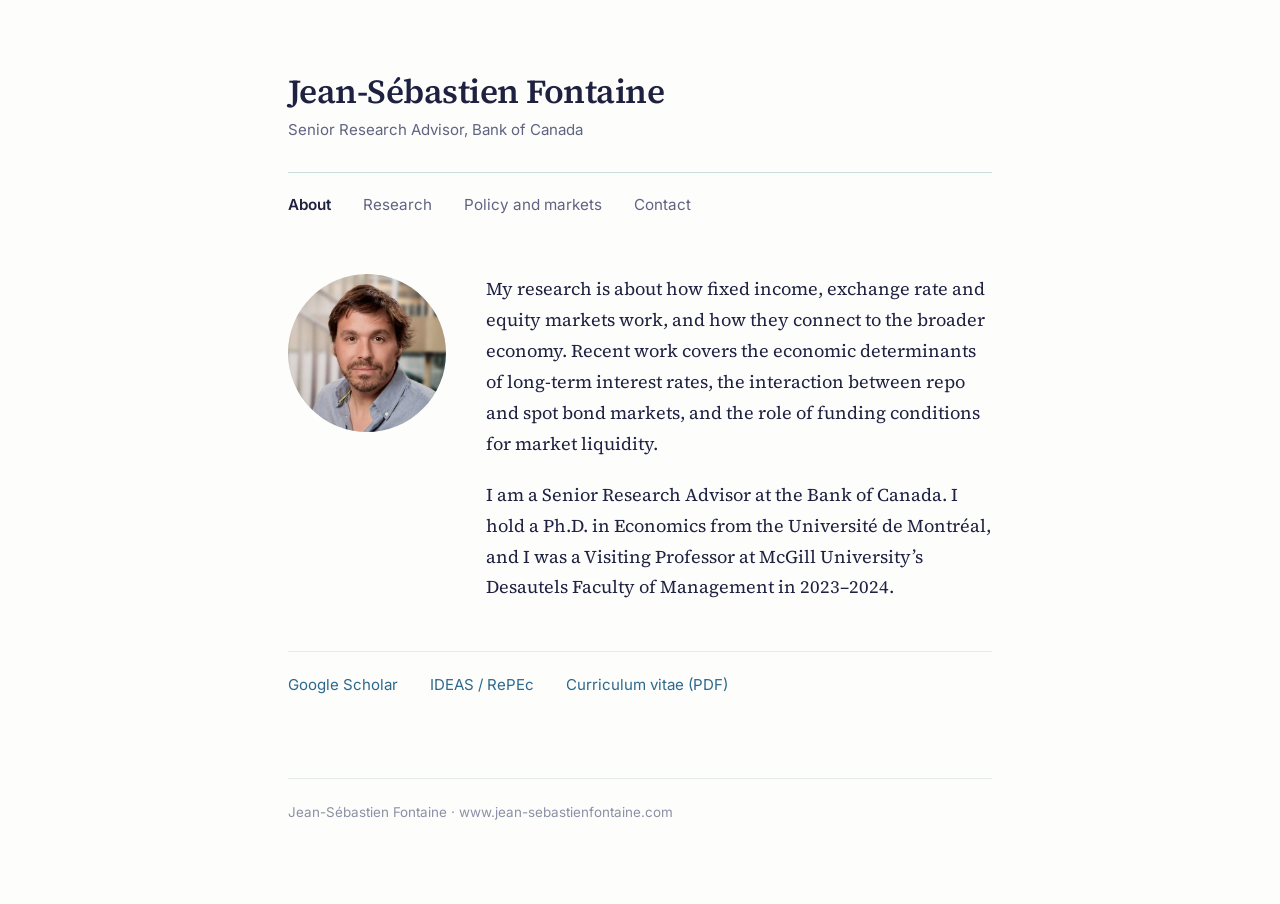
==== index.html @ 64ba5811 "The site as it stood on GoDaddy, 24 August 2026" ====
<!doctype html>
<html lang="en">
<head>
<meta charset="utf-8">
<meta name="viewport" content="width=device-width, initial-scale=1">
<title>Jean-Sébastien Fontaine</title>
<meta name="description" content="Jean-Sébastien Fontaine, Senior Research Advisor at the Bank of Canada. Research on fixed income, exchange rate and equity markets.">
<link rel="stylesheet" href="style.css">
</head>
<body>
<div class="wrap">

  <header class="site">
    <h1 class="site-name">Jean-Sébastien Fontaine</h1>
    <p class="site-role">Senior Research Advisor, Bank of Canada</p>
    <nav class="site">
      <a href="index.html" aria-current="page">About</a>
      <a href="research.html">Research</a>
      <a href="policy.html">Policy and markets</a>
      <a href="contact.html">Contact</a>
    </nav>
  </header>

  <main>
    <div class="intro">

      <!-- The portrait is a toggle: clicking it swaps in the second photo.
           No JavaScript — it's a hidden checkbox and two images, and CSS
           shows whichever one matches. To change the second picture, drop a
           new file into media/ and change the filename on the photo-b line. -->
      <input type="checkbox" id="photo-toggle" class="photo-toggle">
      <label for="photo-toggle" class="photo-swap">
        <img class="photo-a" src="media/photo.jpg" alt="Jean-Sébastien Fontaine">
        <img class="photo-b" src="media/ski.jpg" alt="Jean-Sébastien Fontaine ski touring, holding a pair of skis on a snowfield below a range of peaks">
        <span class="sr-only">Show a different photograph</span>
      </label>

      <div>
        <p>
          My research is about how fixed income, exchange rate and equity markets
          work, and how they connect to the broader economy. Recent work covers
          the economic determinants of long-term interest rates, the interaction
          between repo and spot bond markets, and the role of funding conditions
          for market liquidity.
        </p>
        <p>
          I am a Senior Research Advisor at the Bank of Canada. I hold a Ph.D. in
          Economics from the Université de Montréal, and I was a Visiting
          Professor at McGill University&rsquo;s Desautels Faculty of Management
          in 2023&ndash;2024.
        </p>
      </div>
    </div>

    <ul class="links">
      <li><a href="https://scholar.google.com/citations?hl=en&amp;user=QUsSSYYAAAAJ" rel="noopener">Google Scholar</a></li>
      <li><a href="https://ideas.repec.org/f/pfo255.html" rel="noopener">IDEAS / RePEc</a></li>
      <li><a href="papers/CV.pdf" target="_blank" rel="noopener">Curriculum vitae (PDF)</a></li>
    </ul>
  </main>

  <footer class="site">
    Jean-Sébastien Fontaine &middot; www.jean-sebastienfontaine.com
  </footer>

</div>
</body>
</html>
---- style.css ----
/* ------------------------------------------------------------------
   jean-sebastienfontaine.com
   One stylesheet for the whole site. No frameworks, no dependencies.
   Fonts are served from your own server (see /fonts), so this page
   makes no requests to anyone else.
   ------------------------------------------------------------------ */

/* ---------- fonts ---------- */

/* Source Serif 4 — body text, headings, paper titles. Variable weight. */
@font-face {
  font-family: 'Source Serif 4';
  font-style: normal;
  font-weight: 200 900;
  font-display: swap;
  src: url('fonts/source-serif-4.woff2') format('woff2');
  unicode-range: U+0000-00FF, U+0131, U+0152-0153, U+02BB-02BC, U+02C6,
                 U+02DA, U+02DC, U+2000-206F, U+2074, U+20AC, U+2122,
                 U+2191, U+2193, U+2212, U+2215, U+FEFF, U+FFFD;
}
@font-face {
  font-family: 'Source Serif 4';
  font-style: normal;
  font-weight: 200 900;
  font-display: swap;
  src: url('fonts/source-serif-4-ext.woff2') format('woff2');
  unicode-range: U+0100-024F, U+0259, U+1E00-1EFF, U+2020, U+20A0-20AB,
                 U+20AD-20CF, U+2113, U+2C60-2C7F, U+A720-A7FF;
}
@font-face {
  font-family: 'Source Serif 4';
  font-style: italic;
  font-weight: 200 900;
  font-display: swap;
  src: url('fonts/source-serif-4-italic.woff2') format('woff2');
}

/* Inter — navigation, labels, citation metadata. */
@font-face {
  font-family: 'Inter';
  font-style: normal;
  font-weight: 400;
  font-display: swap;
  src: url('fonts/inter-400.woff2') format('woff2');
  unicode-range: U+0000-00FF, U+0131, U+0152-0153, U+02BB-02BC, U+02C6,
                 U+02DA, U+02DC, U+2000-206F, U+2074, U+20AC, U+2122,
                 U+2191, U+2193, U+2212, U+2215, U+FEFF, U+FFFD;
}
@font-face {
  font-family: 'Inter';
  font-style: normal;
  font-weight: 600;
  font-display: swap;
  src: url('fonts/inter-600.woff2') format('woff2');
  unicode-range: U+0000-00FF, U+0131, U+0152-0153, U+02BB-02BC, U+02C6,
                 U+02DA, U+02DC, U+2000-206F, U+2074, U+20AC, U+2122,
                 U+2191, U+2193, U+2212, U+2215, U+FEFF, U+FFFD;
}
@font-face {
  font-family: 'Inter'; font-style: normal; font-weight: 400;
  font-display: swap;
  src: url('fonts/inter-ext-400.woff2') format('woff2');
  unicode-range: U+0100-024F, U+0259, U+1E00-1EFF, U+2020, U+20A0-20AB,
                 U+20AD-20CF, U+2113, U+2C60-2C7F, U+A720-A7FF;
}
@font-face {
  font-family: 'Inter'; font-style: normal; font-weight: 600;
  font-display: swap;
  src: url('fonts/inter-ext-600.woff2') format('woff2');
  unicode-range: U+0100-024F, U+0259, U+1E00-1EFF, U+2020, U+20A0-20AB,
                 U+20AD-20CF, U+2113, U+2C60-2C7F, U+A720-A7FF;
}

/* ---------- design tokens ---------- */

:root {
  --ink:       #1e2140;   /* main text                                */
  --ink-soft:  #5f6480;   /* authors, journals, dates                 */
  --ink-faint: #8b90a6;   /* footer                                   */
  --accent:    #2c698d;   /* links — your original blue               */
  --rule:      #e6ebeb;   /* hairlines                                */
  --rule-firm: #cbdcdc;   /* section rules, slightly teal             */
  --page:      #fdfdfc;   /* a hair off pure white, easier on the eye */

  --serif: 'Source Serif 4', Georgia, 'Times New Roman', serif;
  --sans:  'Inter', -apple-system, BlinkMacSystemFont, 'Segoe UI',
           Roboto, 'Helvetica Neue', Arial, sans-serif;

  --measure: 44rem;
}

/* ---------- base ---------- */

*, *::before, *::after { box-sizing: border-box; }

html {
  -webkit-text-size-adjust: 100%;
  scroll-behavior: smooth;
}

body {
  margin: 0;
  padding: 0 2rem;
  background: var(--page);
  color: var(--ink);
  font-family: var(--serif);
  font-size: 1.125rem;      /* 18px */
  line-height: 1.72;
  font-feature-settings: 'kern' 1, 'liga' 1;
  -webkit-font-smoothing: antialiased;
  -moz-osx-font-smoothing: grayscale;
}

.wrap {
  max-width: var(--measure);
  margin: 0 auto;
  padding: 4.5rem 0 5rem;
}

p { margin: 0 0 1.25rem; }
p:last-child { margin-bottom: 0; }

a {
  color: var(--accent);
  text-decoration: none;
  text-underline-offset: 0.18em;
  text-decoration-thickness: 1px;
  transition: color 0.12s ease;
}
a:hover, a:focus-visible { text-decoration: underline; }

:focus-visible { outline: 2px solid var(--accent); outline-offset: 3px; }

/* ---------- masthead ---------- */

header.site { margin-bottom: 3.5rem; }

.site-name {
  margin: 0;
  font-family: var(--serif);
  font-size: 2.1rem;
  font-weight: 600;
  line-height: 1.15;
  letter-spacing: -0.015em;
}

.site-role {
  margin: 0.55rem 0 0;
  font-family: var(--sans);
  font-size: 0.94rem;
  font-weight: 400;
  line-height: 1.5;
  color: var(--ink-soft);
}

nav.site {
  margin-top: 1.9rem;
  padding-top: 1.15rem;
  border-top: 1px solid var(--rule-firm);
  display: flex;
  flex-wrap: wrap;
  gap: 2rem;
  font-family: var(--sans);
  font-size: 0.95rem;
}

nav.site a { color: var(--ink-soft); }
nav.site a:hover { color: var(--accent); }
nav.site a[aria-current="page"] {
  color: var(--ink);
  font-weight: 600;
}

/* ---------- about page ---------- */

.intro {
  display: flex;
  gap: 2.5rem;
  align-items: flex-start;
}

/* The portrait, and the photo hiding behind it.
   A hidden checkbox drives the swap — no JavaScript involved. */

.photo-toggle { display: none; }

.photo-swap {
  flex: 0 0 auto;
  display: block;
  cursor: pointer;
  border-radius: 50%;
}
.photo-swap:focus-within { outline: 2px solid var(--accent); outline-offset: 3px; }

.photo-swap img {
  display: block;
  width: 158px;
  height: 158px;
  border-radius: 50%;
  object-fit: cover;
}

.photo-swap .photo-a { object-position: center center; }
.photo-swap .photo-b { display: none; object-position: 42% 42%; }

.photo-toggle:checked + .photo-swap .photo-a { display: none; }
.photo-toggle:checked + .photo-swap .photo-b { display: block; }

/* Text for screen readers only — visible to assistive software, not on screen */
.sr-only {
  position: absolute;
  width: 1px; height: 1px;
  padding: 0; margin: -1px;
  overflow: hidden;
  clip: rect(0 0 0 0);
  white-space: nowrap;
  border: 0;
}

.intro > div { max-width: 34rem; }

.links {
  margin: 3rem 0 0;
  padding: 1.2rem 0 0;
  border-top: 1px solid var(--rule);
  list-style: none;
  display: flex;
  flex-wrap: wrap;
  gap: 2rem;
  font-family: var(--sans);
  font-size: 0.94rem;
}
.links li { margin: 0; }

/* ---------- research / policy pages ---------- */

.lede {
  margin: 0 0 1rem;
  max-width: 36rem;
  color: var(--ink-soft);
  font-size: 1.06rem;
  line-height: 1.65;
}

/* ---------- sections ---------- */

h2.section {
  margin: 4rem 0 0;
  padding-bottom: 0.6rem;
  border-bottom: 1px solid var(--rule-firm);
  font-family: var(--sans);
  font-size: 0.74rem;
  font-weight: 600;
  letter-spacing: 0.16em;
  text-transform: uppercase;
  color: var(--ink-soft);
}
h2.section:first-of-type { margin-top: 1rem; }
p.lede + h2.section { margin-top: 2.75rem; }

h3.subhead {
  margin: 2.5rem 0 0;
  font-family: var(--sans);
  font-size: 0.9rem;
  font-weight: 600;
  letter-spacing: 0.01em;
  color: var(--ink);
}

ul.papers { margin: 0; padding: 0; list-style: none; }

.paper {
  padding: 1.7rem 0;
  border-bottom: 1px solid var(--rule);
}
.paper:last-child { border-bottom: none; }

.paper .title {
  display: block;
  font-family: var(--serif);
  font-size: 1.135rem;
  font-weight: 600;
  line-height: 1.45;
  letter-spacing: -0.005em;
  text-wrap: pretty;
}

/* A linked title stays a title: it takes the text colour, and only
   reveals itself as a link on hover. Keeps long lists calm. */
.paper .title a {
  color: inherit;
  text-decoration: none;
}
.paper .title a:hover,
.paper .title a:focus-visible {
  color: var(--accent);
  text-decoration: underline;
  text-decoration-thickness: 1px;
}

.paper .meta {
  display: block;
  margin-top: 0.4rem;
  font-family: var(--sans);
  font-size: 0.9rem;
  line-height: 1.6;
  color: var(--ink-soft);
}

.paper .venue { font-style: italic; }

.paper .status {
  font-style: normal;
  font-weight: 600;
  color: var(--accent);
}

.paper .actions {
  margin-top: 0.75rem;
  display: flex;
  flex-wrap: wrap;
  gap: 1.4rem;
  font-family: var(--sans);
  font-size: 0.855rem;
  letter-spacing: 0.005em;
}

/* the compact Bank of Canada listing */
.compact .paper .actions { margin-top: 0.3rem; font-size: 0.82rem; }
.compact { margin-top: 0.4rem; }
.compact .paper { padding: 0.85rem 0; border-bottom: none; }
.compact .paper .title { font-size: 1.05rem; font-weight: 500; }
.compact .paper .meta { margin-top: 0.15rem; font-size: 0.875rem; }

/* ---------- contact ---------- */

.portrait-figure {
  margin: 3rem 0 0;
  padding-top: 2rem;
  border-top: 1px solid var(--rule);
}
.portrait-figure img {
  display: block;
  width: 100%;
  max-width: 26rem;   /* kept modest — it is a photograph, not a hero image */
  height: auto;
  border-radius: 2px;
}
.portrait-figure figcaption {
  margin-top: 0.7rem;
  font-family: var(--sans);
  font-size: 0.86rem;
  color: var(--ink-soft);
}

.contact p { margin: 0 0 1.1rem; }

/* ---------- footer ---------- */

footer.site {
  margin-top: 5rem;
  padding-top: 1.4rem;
  border-top: 1px solid var(--rule);
  font-family: var(--sans);
  font-size: 0.84rem;
  color: var(--ink-faint);
}

/* ------------------------------------------------------------------
   Phones and narrow windows — the part the old site never had.
   ------------------------------------------------------------------ */

@media (max-width: 44rem) {
  body { padding: 0 1.35rem; font-size: 1.0625rem; }
  .wrap { padding: 2.75rem 0 3.5rem; }

  header.site { margin-bottom: 2.5rem; }
  .site-name { font-size: 1.72rem; }
  nav.site { margin-top: 1.5rem; gap: 1.5rem; }

  .intro { flex-direction: column; gap: 1.5rem; }
  .photo-swap img { width: 124px; height: 124px; }

  .links { gap: 1.3rem; }
  h2.section { margin-top: 3rem; }
  .paper { padding: 1.45rem 0; }
  .paper .title { font-size: 1.08rem; }
}

/* Readers who prefer less motion */
@media (prefers-reduced-motion: reduce) {
  html { scroll-behavior: auto; }
  * { transition: none !important; }
}
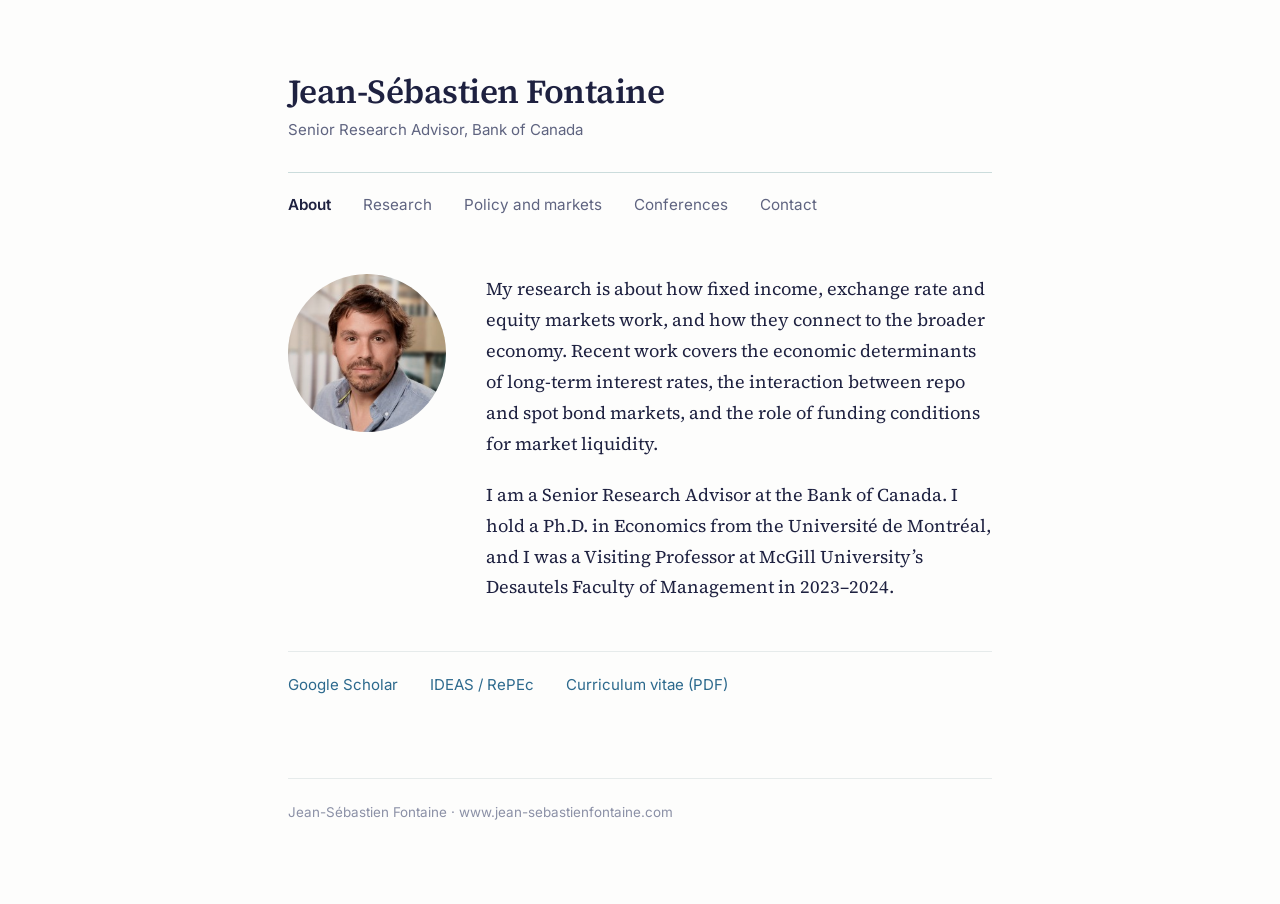
==== commit 6f15fa96: "Add a Fixed Income Conference page." ====
--- a/index.html
+++ b/index.html
@@ -17,6 +17,7 @@
       <a href="index.html" aria-current="page">About</a>
       <a href="research.html">Research</a>
       <a href="policy.html">Policy and markets</a>
+      <a href="conferences.html">Conferences</a>
       <a href="contact.html">Contact</a>
     </nav>
   </header>
--- a/style.css
+++ b/style.css
@@ -392,3 +392,131 @@
   html { scroll-behavior: auto; }
   * { transition: none !important; }
 }
+
+/* ------------------------------------------------------------------
+   Conference series page
+   Added August 2026. Nothing above this line was changed.
+   ------------------------------------------------------------------ */
+
+/* A sentence describing an entry. Serif, so it reads as prose rather
+   than as metadata. */
+.blurb {
+  display: block;
+  margin-top: 0.5rem;
+  max-width: 38rem;
+  color: var(--ink-soft);
+  font-size: 1.02rem;
+  line-height: 1.6;
+  text-wrap: pretty;
+}
+
+/* The four figures above the chart. */
+ul.stats {
+  margin: 1.7rem 0 0;
+  padding: 0;
+  list-style: none;
+  display: grid;
+  grid-template-columns: repeat(3, 1fr);
+  gap: 1.6rem 1.5rem;
+}
+ul.stats li { margin: 0; }
+
+.stat-n {
+  display: block;
+  font-family: var(--serif);
+  font-size: 1.7rem;
+  font-weight: 600;
+  line-height: 1.1;
+  letter-spacing: -0.015em;
+  color: var(--ink);
+}
+.stat-l {
+  display: block;
+  margin-top: 0.3rem;
+  font-family: var(--sans);
+  font-size: 0.82rem;
+  line-height: 1.4;
+  color: var(--ink-soft);
+}
+
+/* The chart is drawn in the page as SVG — it stays sharp at any size,
+   costs no extra file, and picks up the colours above automatically.
+   To update it, change the bar heights and the labels in the HTML. */
+figure.chart { margin: 2.6rem 0 0; }
+figure.chart svg { display: block; width: 100%; height: auto; }
+
+.chart-title {
+  font-family: var(--sans);
+  font-size: 0.9rem;
+  font-weight: 600;
+  color: var(--ink);
+}
+
+.chart-legend {
+  margin: 0.55rem 0 1rem;
+  font-family: var(--sans);
+  font-size: 0.82rem;
+  color: var(--ink-soft);
+}
+.key-item { display: inline-block; margin-right: 1.6rem; }
+.key {
+  display: inline-block;
+  width: 0.72rem;
+  height: 0.72rem;
+  margin-right: 0.42rem;
+  vertical-align: -0.02rem;
+  border-radius: 2px;
+}
+.key-solid { background: var(--accent); }
+.key-open {
+  background-color: #eef4f7;
+  background-image: repeating-linear-gradient(
+    45deg, var(--accent) 0 2px, #eef4f7 2px 6px);
+}
+
+.chart-note {
+  margin-top: 1rem;
+  max-width: 38rem;
+  font-family: var(--sans);
+  font-size: 0.82rem;
+  line-height: 1.6;
+  color: var(--ink-soft);
+}
+
+figure.chart .grid line { stroke: var(--rule); stroke-width: 1; }
+figure.chart .axis      { stroke: var(--rule-firm); stroke-width: 1; }
+figure.chart .bar       { fill: var(--accent); }
+figure.chart .bar-open  { fill: url(#hatch); stroke: var(--accent); stroke-width: 1; }
+figure.chart .hatch-bg  { fill: #eef4f7; }
+figure.chart .hatch-line { stroke: var(--accent); }
+
+/* Reference lines — the two journals the cohort averages are compared against. */
+figure.chart .ref line {
+  stroke: var(--ink-faint);
+  stroke-width: 1;
+  stroke-dasharray: 4 3;
+}
+/* Anchored to the right edge so they grow inward — they can never be
+   clipped, whatever the font size. */
+figure.chart .ref text {
+  font-size: 10px;
+  fill: var(--ink-faint);
+  text-anchor: end;
+}
+
+figure.chart text { font-family: var(--sans); fill: var(--ink-soft); }
+figure.chart .ylab text { font-size: 11px; text-anchor: end; }
+figure.chart .val  text { font-size: 12px; font-weight: 600; text-anchor: middle;
+                          fill: var(--ink); }
+figure.chart .xlab text { font-size: 12px; text-anchor: middle; fill: var(--ink); }
+figure.chart .xlab .xyear { font-size: 11px; font-weight: 400; fill: var(--ink-soft); }
+
+@media (max-width: 44rem) {
+  ul.stats { grid-template-columns: repeat(2, 1fr); gap: 1.3rem; }
+  .stat-n  { font-size: 1.5rem; }
+  .blurb   { font-size: 0.99rem; }
+  .key-item { margin-right: 0; display: block; margin-bottom: 0.3rem; }
+  /* The chart shrinks with the screen, so the smallest labels need a nudge
+     to stay readable. 12px is the widest that still fits the right margin. */
+  figure.chart .ref text { font-size: 12px; }
+}
